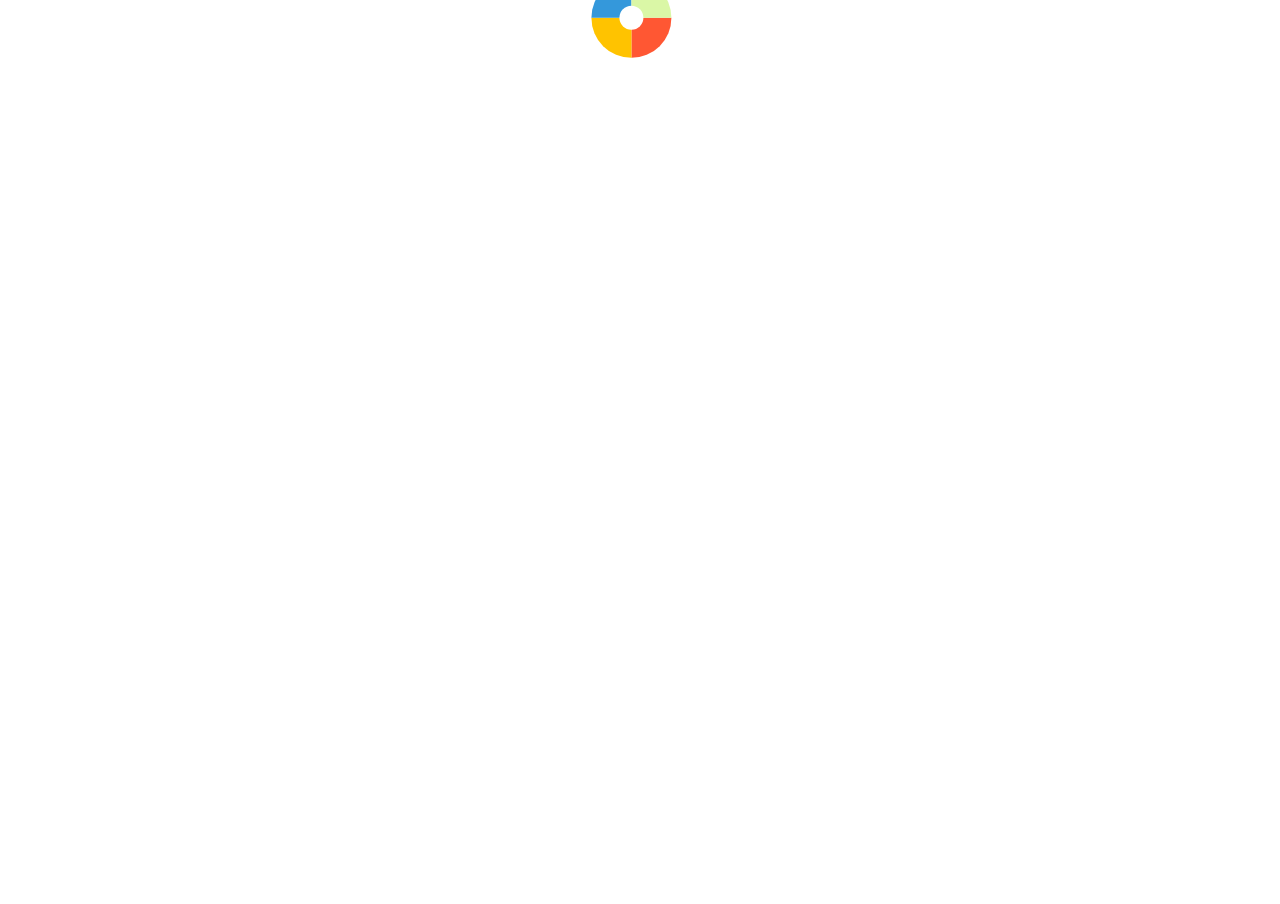
==== dashboard.html @ 2b63a46b "edit" ====
<!DOCTYPE html>
<html lang="en">
<head>
  <meta charset="UTF-8">
  <meta name="viewport" content="width=device-width, initial-scale=1.0">
  <title>AVR Beach Game</title>
  <link rel="stylesheet" href="styles.css">
</head>
<body>
  <canvas id="beachGameCanvas"></canvas>
  <div id="gamePopup" class="popup">
    <h2>🎉 You've Unlocked the Invitation! 🎉</h2>
    <p>Join us at the AVR Game ON Party!</p>
    <p>Date: January 22, 2025<br>Time: 6.30 PM<br>Location: Soul Beach Dehiwala</p>
  </div>
  <script src="game.js"></script>
</body>
</html>
---- styles.css ----
body {
  margin: 0;
  overflow: hidden;
  font-family: Arial, sans-serif;

  /* Background image and styling */
  background: url("img/background_test_desktop.jpg") no-repeat center center fixed;
  background-size: cover;
}

.popup {
  display: none;
  position: absolute;
  top: 50%;
  left: 50%;
  transform: translate(-50%, 0);
  width: 80%;
  max-width: 400px;
  padding: 20px;
  text-align: center;
  border-radius: 10px;
  animation: rgbGlow 3s infinite;
  background: linear-gradient(45deg, #ff0000, #00ff00, #0000ff);
  background-size: 300% 300%;
  animation: backgroundShift 6s infinite, rgbGlow 3s infinite;
  box-shadow: 0 4px 10px rgba(0, 0, 0, 0.5);
}

@keyframes rgbGlow {
  0% {
    box-shadow: 0 0 10px rgba(255, 0, 0, 0.8), 0 0 20px rgba(255, 0, 0, 0.8),
      0 0 30px rgba(255, 0, 0, 0.8), 0 0 40px rgba(255, 0, 0, 0.8);
  }
  25% {
    box-shadow: 0 0 10px rgba(0, 255, 0, 0.8), 0 0 20px rgba(0, 255, 0, 0.8),
      0 0 30px rgba(0, 255, 0, 0.8), 0 0 40px rgba(0, 255, 0, 0.8);
  }
  50% {
    box-shadow: 0 0 10px rgba(0, 0, 255, 0.8), 0 0 20px rgba(0, 0, 255, 0.8),
      0 0 30px rgba(0, 0, 255, 0.8), 0 0 40px rgba(0, 0, 255, 0.8);
  }
  75% {
    box-shadow: 0 0 10px rgba(255, 255, 0, 0.8), 0 0 20px rgba(255, 255, 0, 0.8),
      0 0 30px rgba(255, 255, 0, 0.8), 0 0 40px rgba(255, 255, 0, 0.8);
  }
  100% {
    box-shadow: 0 0 10px rgba(255, 0, 0, 0.8), 0 0 20px rgba(255, 0, 0, 0.8),
      0 0 30px rgba(255, 0, 0, 0.8), 0 0 40px rgba(255, 0, 0, 0.8);
  }
}

@keyframes backgroundShift {
  0% { background-position: 0% 50%; }
  50% { background-position: 100% 50%; }
  100% { background-position: 0% 50%; }
}

/* Mobile-specific background and responsiveness */
@media (max-width: 768px) {
  body {
    background: url("img/Web_Background_mobile.jpg") no-repeat center center;
    background-size: cover; /* Ensure the mobile background fits */
  }

  .popup {
    width: 90%;
    padding: 15px;
    top: 30%;
  }
}


/* Hero Section */
.hero {
  position: relative; /* Set position relative for pseudo-element */
  background-image: url('../img/home_background.jpg');
  background-size: cover;
  background-position: center;
  height: 100vh;
  display: flex;
  align-items: center;
  justify-content: center;
  text-align: center;
  color: white;
  margin-top: 60px;
  padding: 0 1rem;
  overflow: hidden; /* Ensure content doesn't overflow */
}

.hero::before {
  content: ''; /* Create a pseudo-element */
  position: absolute;
  top: 0;
  left: 0;
  width: 100%;
  height: 100%;
  background: rgba(0, 0, 0, 0.5); /* Adjust opacity with this value (0.5 = 50%) */
  z-index: 1; /* Ensure it's behind the content */
  pointer-events: none; /* Allow clicks to pass through this layer */
}

.hero h1,
.hero p {
  position: relative; /* Bring content above the pseudo-element */
  z-index: 2;
}

.hero h1 {
  font-size: 3rem;
  margin-bottom: 1rem;
  color: white;
  -webkit-text-stroke: 1px #333; /* Adds a white stroke */
}

.hero p {
  font-size: 1.5rem;
  margin-bottom: 2rem;
}

.hero a {
  background-color: #ff9900;
  color: #333;
  padding: 0.75rem 1.5rem;
  text-decoration: none;
  border-radius: 5px;
  font-weight: bolder;
  transition: background-color 0.3s ease;
  position: relative; /* Ensure link stays above the pseudo-element */
  z-index: 2; /* Explicitly set the z-index for links */
}

.hero a:hover {
  background-color: #333;
  color: #ffffff;
}
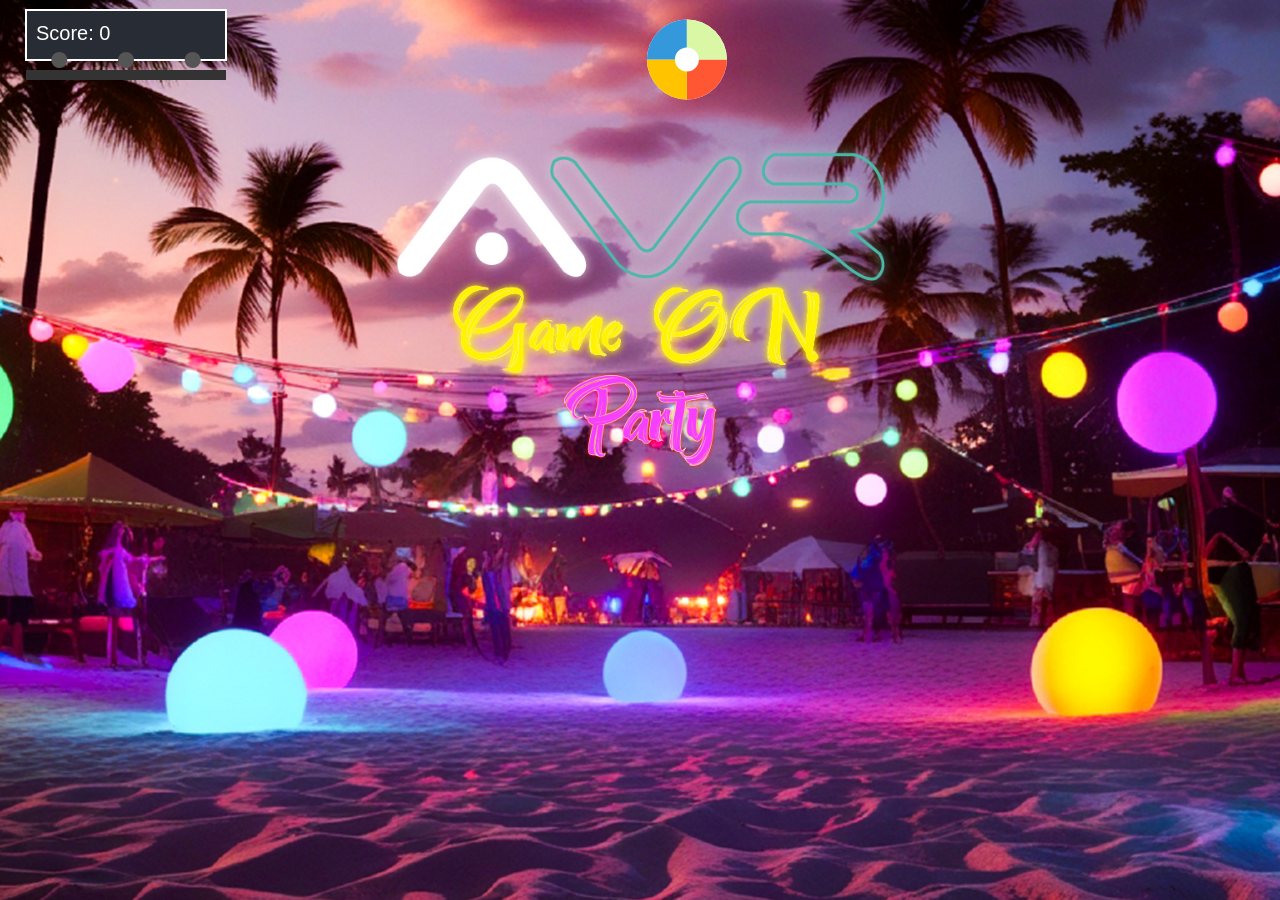
==== commit bf3cdd06: "edited" ====
--- a/dashboard.html
+++ b/dashboard.html
@@ -6,12 +6,14 @@
   <title>AVR Beach Game</title>
   <link rel="stylesheet" href="styles.css">
 </head>
-<body>
+<body class="hero">
   <canvas id="beachGameCanvas"></canvas>
   <div id="gamePopup" class="popup">
-    <h2>🎉 You've Unlocked the Invitation! 🎉</h2>
+    <h1>
+      <span class="icon">🎉</span> You've Unlocked the Invitation! <span class="icon">🎉</span>
+    </h1>
     <p>Join us at the AVR Game ON Party!</p>
-    <p>Date: January 22, 2025<br>Time: 6.30 PM<br>Location: Soul Beach Dehiwala</p>
+    <p>Date: January 22, 2025<br>Time: 7.00 PM<br>Location: Soul Beach Dehiwala</p>
   </div>
   <script src="game.js"></script>
 </body>
--- a/styles.css
+++ b/styles.css
@@ -1,22 +1,111 @@
-body {
+/* Hero Section */
+.hero {
+  position: relative; /* Set position relative for pseudo-element */
+  background-image: url("img/background_test_desktop.jpg");
+  background-size: cover;
+  background-position: center;
+  background-repeat: no-repeat; /* Prevent background image from repeating */
+  height: 100vh;
+  width: 100vw; /* Full viewport width */
+  display: flex;
+  align-items: center;
+  justify-content: center;
+  text-align: center;
+  color: white;
+  padding: 0 1rem;
+  overflow: hidden; /* Ensure content doesn't overflow */
+}
+
+/* Other styles remain unchanged */
+.hero a {
+  display: inline-block;
+  padding: 0.75rem 2rem;
+  font-size: 1.5rem;
+  font-weight: bold;
+  text-decoration: none;
+  color: white;
+  background: linear-gradient(45deg, #ff4dff, #ff0099, #ff66ff);
+  border: none;
+  border-radius: 30px;
+  box-shadow: 0 0 10px rgba(255, 0, 255, 0.8), 
+              0 0 20px rgba(255, 105, 180, 0.8), 
+              0 0 30px rgba(255, 182, 193, 0.8);
+  transition: all 0.3s ease-in-out;
+  margin-top: 50%;
+}
+
+.hero a:hover {
+  background: linear-gradient(45deg, #ff66ff, #ff0099, #ff4dff);
+  box-shadow: 0 0 15px rgba(255, 20, 147, 0.8), 
+              0 0 30px rgba(255, 182, 193, 0.8);
+  transform: scale(1.05);
+}
+
+/* Reset body and html styles */
+html, body {
   margin: 0;
-  overflow: hidden;
-  font-family: Arial, sans-serif;
-
-  /* Background image and styling */
-  background: url("img/background_test_desktop.jpg") no-repeat center center fixed;
-  background-size: cover;
-}
+  padding: 0;
+  width: 100%;
+  height: 100%;
+  overflow: hidden; /* Prevent scrolling */
+}
+
+/* Responsive Styles for Mobile */
+@media (max-width: 768px) {
+  .hero {
+    height: 100vh;
+    padding: 1rem;
+    text-align: center;
+    background-image: url("img/mobile.jpg");
+    background-position: center;
+    background-size: cover;
+    display: flex;
+    flex-direction: column;
+    justify-content: center;
+    align-items: center;
+  }
+
+  .hero a {
+    font-size: 1rem; /* Smaller font size for buttons */
+    padding: 0.5rem 1.5rem; /* Smaller padding for buttons */
+    border-radius: 20px; /* Adjust border radius for smaller buttons */
+    margin-top: auto; /* Adjusted to prevent overflow */
+  }
+}
+
+/* Responsive Styles for Extra Small Devices */
+@media (max-width: 480px) {
+  .hero {
+    padding: 0.5rem;
+  }
+
+  .hero h1 {
+    font-size: 1.5rem; /* Even smaller font size for extra small devices */
+  }
+
+  .hero p {
+    font-size: 0.875rem;
+  }
+
+  .hero a {
+    font-size: 0.875rem;
+    padding: 0.5rem 1rem;
+    margin-top: auto; /* Adjusted to prevent overflow */
+  }
+}
+
+
+
 
 .popup {
   display: none;
   position: absolute;
   top: 50%;
   left: 50%;
-  transform: translate(-50%, 0);
-  width: 80%;
-  max-width: 400px;
-  padding: 20px;
+  transform: translate(-50%, -50%);
+  width: 70%;
+  max-width: 350px;
+  padding: 15px;
   text-align: center;
   border-radius: 10px;
   animation: rgbGlow 3s infinite;
@@ -26,6 +115,42 @@
   box-shadow: 0 4px 10px rgba(0, 0, 0, 0.5);
 }
 
+/* Heading Styles */
+.popup h1 {
+  font-size: 1.8rem;
+  color: #ffffff;
+  font-weight: bold;
+  display: flex;
+  justify-content: center;
+  align-items: center;
+  gap: 8px; /* Space between text and icons */
+  flex-wrap: wrap; /* Wrap if space is tight */
+  margin-bottom: 15px;
+  font-family: 'Poppins', sans-serif; /* Modern font style */
+}
+
+.popup .icon {
+  font-size: 1.8rem; /* Icon size */
+}
+
+/* Paragraph Styles */
+.popup p {
+  font-size: 1.2rem; /* Default font size for paragraphs */
+  color: #ffffff;
+  line-height: 1.6;
+  margin: 10px 0;
+  font-family: 'Roboto', sans-serif; /* Elegant font style */
+}
+
+/* Date, Time, and Venue Styles */
+.popup p:nth-of-type(2) {
+  font-size: 1.4rem; /* Larger font size for date, time, and venue */
+  font-weight: bold;
+  color: #ffe600; /* Bright yellow for emphasis */
+  font-family: 'Montserrat', sans-serif; /* Stylish font for details */
+  text-shadow: 1px 1px 2px rgba(0, 0, 0, 0.5); /* Add subtle text shadow */
+}
+
 @keyframes rgbGlow {
   0% {
     box-shadow: 0 0 10px rgba(255, 0, 0, 0.8), 0 0 20px rgba(255, 0, 0, 0.8),
@@ -55,82 +180,51 @@
   100% { background-position: 0% 50%; }
 }
 
-/* Mobile-specific background and responsiveness */
+/* Responsive Styles for Mobile */
 @media (max-width: 768px) {
-  body {
-    background: url("img/Web_Background_mobile.jpg") no-repeat center center;
-    background-size: cover; /* Ensure the mobile background fits */
-  }
-
   .popup {
-    width: 90%;
-    padding: 15px;
-    top: 30%;
-  }
-}
-
-
-/* Hero Section */
-.hero {
-  position: relative; /* Set position relative for pseudo-element */
-  background-image: url('../img/home_background.jpg');
-  background-size: cover;
-  background-position: center;
-  height: 100vh;
-  display: flex;
-  align-items: center;
-  justify-content: center;
-  text-align: center;
-  color: white;
-  margin-top: 60px;
-  padding: 0 1rem;
-  overflow: hidden; /* Ensure content doesn't overflow */
-}
-
-.hero::before {
-  content: ''; /* Create a pseudo-element */
-  position: absolute;
-  top: 0;
-  left: 0;
-  width: 100%;
-  height: 100%;
-  background: rgba(0, 0, 0, 0.5); /* Adjust opacity with this value (0.5 = 50%) */
-  z-index: 1; /* Ensure it's behind the content */
-  pointer-events: none; /* Allow clicks to pass through this layer */
-}
-
-.hero h1,
-.hero p {
-  position: relative; /* Bring content above the pseudo-element */
-  z-index: 2;
-}
-
-.hero h1 {
-  font-size: 3rem;
-  margin-bottom: 1rem;
-  color: white;
-  -webkit-text-stroke: 1px #333; /* Adds a white stroke */
-}
-
-.hero p {
-  font-size: 1.5rem;
-  margin-bottom: 2rem;
-}
-
-.hero a {
-  background-color: #ff9900;
-  color: #333;
-  padding: 0.75rem 1.5rem;
-  text-decoration: none;
-  border-radius: 5px;
-  font-weight: bolder;
-  transition: background-color 0.3s ease;
-  position: relative; /* Ensure link stays above the pseudo-element */
-  z-index: 2; /* Explicitly set the z-index for links */
-}
-
-.hero a:hover {
-  background-color: #333;
-  color: #ffffff;
-}
-
+    padding: 10px 15px;
+    width: 70%; /* Increase popup width for small screens */
+  }
+
+  .popup h1 {
+    font-size: 1.6rem; /* Slightly smaller font size for heading */
+    gap: 6px; /* Reduce gap for tighter spaces */
+  }
+
+  .popup .icon {
+    font-size: 1.6rem; /* Smaller icon size */
+  }
+
+  .popup p {
+    font-size: 1rem; /* Adjust paragraph size for smaller screens */
+  }
+
+  .popup p:nth-of-type(2) {
+    font-size: 1.2rem; /* Adjust detail font size for smaller screens */
+  }
+}
+
+/* Responsive Styles for Extra Small Devices */
+@media (max-width: 480px) {
+  .popup {
+    padding: 8px 10px;
+  }
+
+  .popup h1 {
+    font-size: 1.4rem;
+    gap: 4px; /* Further reduce gap */
+  }
+
+  .popup .icon {
+    font-size: 1.4rem;
+  }
+
+  .popup p {
+    font-size: 0.9rem;
+  }
+
+  .popup p:nth-of-type(2) {
+    font-size: 1.1rem; /* Further adjust detail font size */
+  }
+}
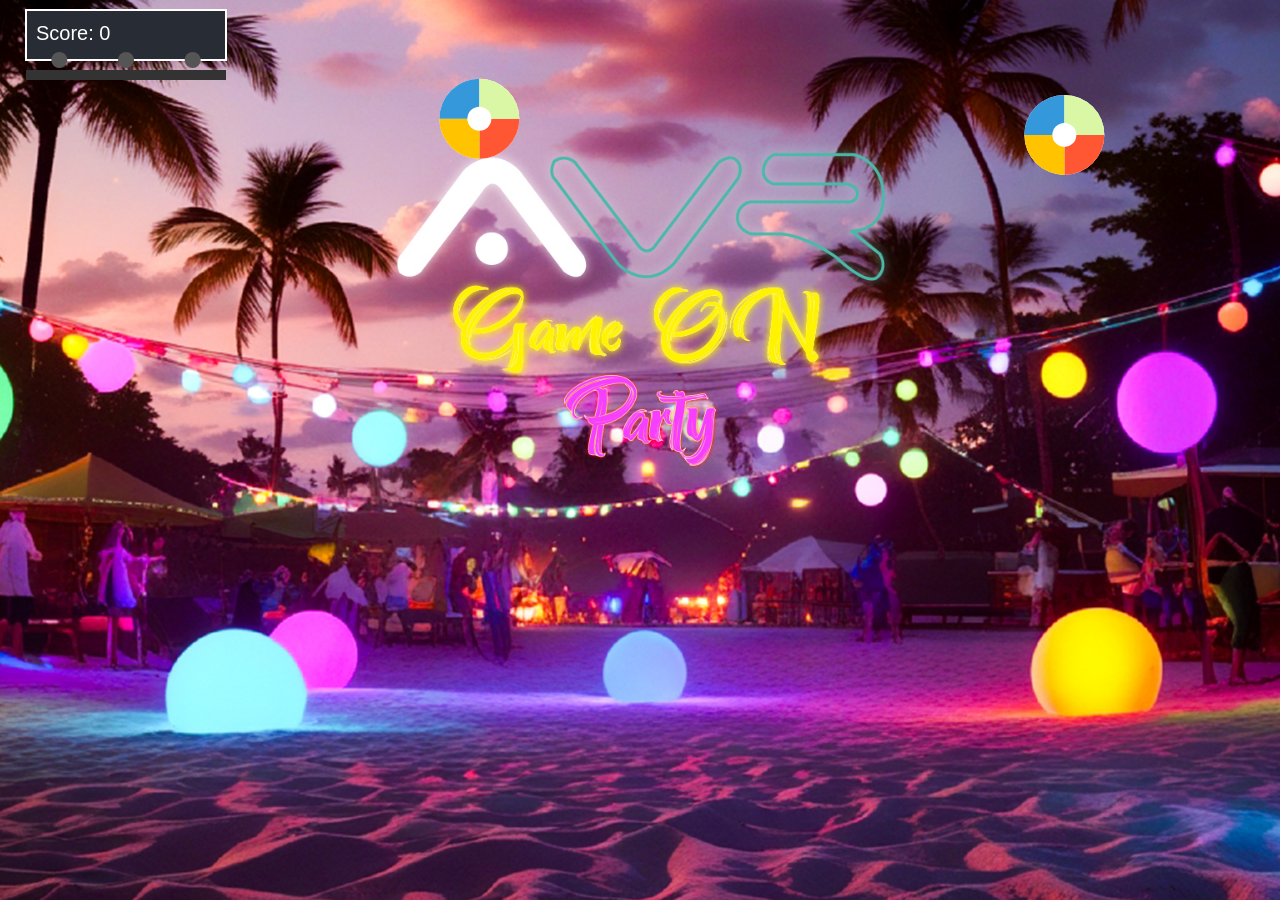
==== commit d51a9a98: "soft touch" ====
--- a/dashboard.html
+++ b/dashboard.html
@@ -8,7 +8,7 @@
 </head>
 <body class="hero">
   <canvas id="beachGameCanvas"></canvas>
-  <div id="gamePopup" class="popup">
+  <div id="gamePopup" class="popup" style="display: none;">
     <h1>
       <span class="icon">🎉</span> You've Unlocked the Invitation! <span class="icon">🎉</span>
     </h1>
--- a/styles.css
+++ b/styles.css
@@ -54,15 +54,19 @@
 @media (max-width: 768px) {
   .hero {
     height: 100vh;
-    padding: 1rem;
     text-align: center;
     background-image: url("img/mobile.jpg");
-    background-position: center;
+    background-position: center center;
     background-size: cover;
     display: flex;
     flex-direction: column;
     justify-content: center;
     align-items: center;
+    overflow: hidden; /* Prevent scrolling */
+    padding: 0; /* Ensure no padding shifts the background */
+    margin: 0; /* Remove any default margin */
+    width: 100%; /* Full width to ensure proper alignment */
+    box-sizing: border-box; /* Include padding in height/width calculation */
   }
 
   .hero a {
@@ -75,9 +79,6 @@
 
 /* Responsive Styles for Extra Small Devices */
 @media (max-width: 480px) {
-  .hero {
-    padding: 0.5rem;
-  }
 
   .hero h1 {
     font-size: 1.5rem; /* Even smaller font size for extra small devices */
